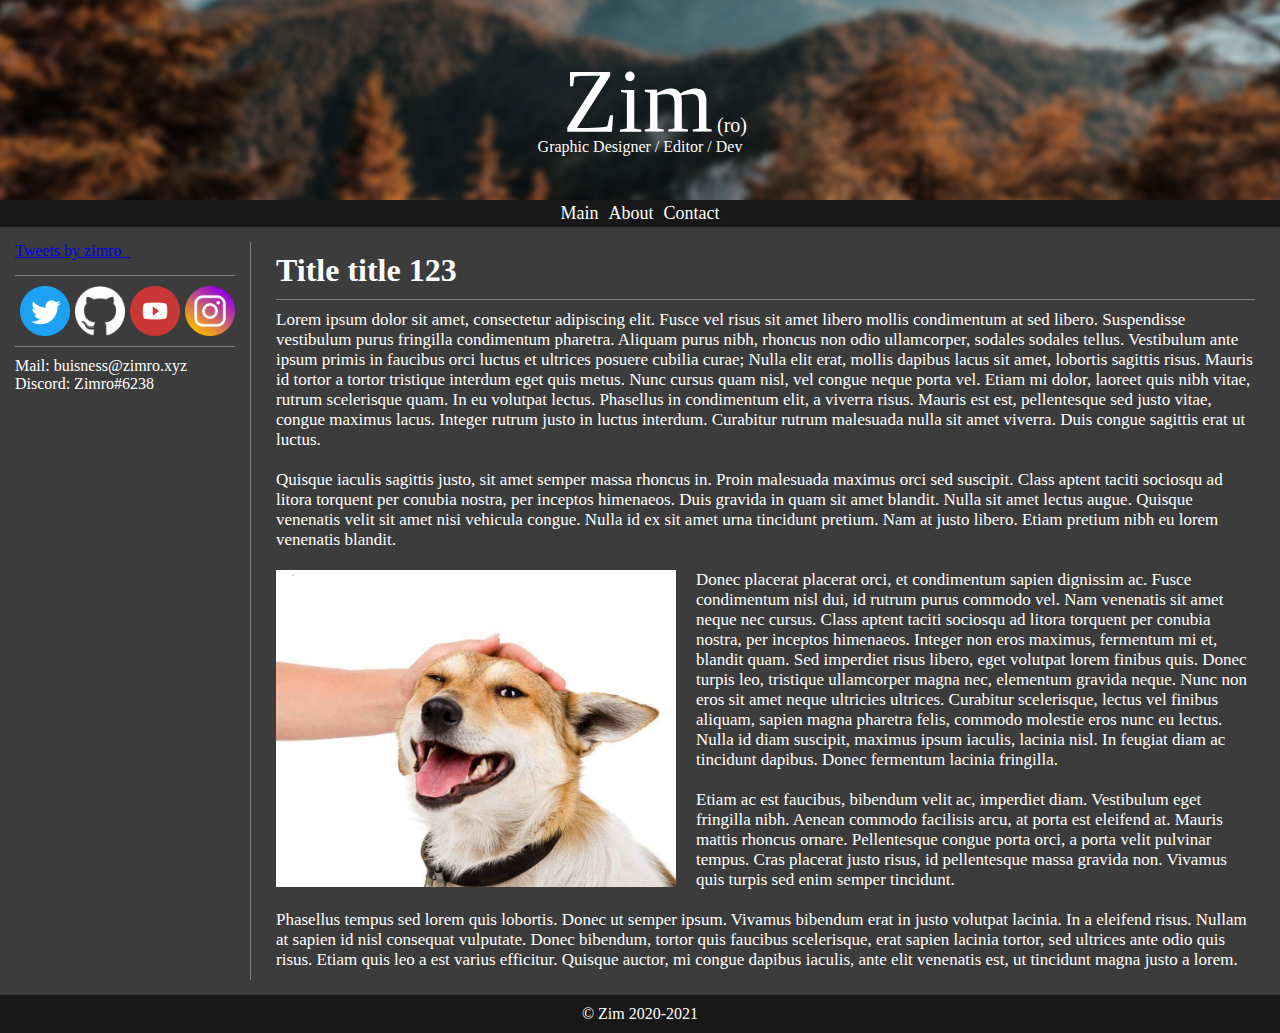
==== index.html @ e39f0b7a "Add files via upload" ====
<!doctype html>

<html lang="en">
    <head>
        <meta charset="utf-8">

        <title>Main Page</title>
        <meta name="description" content="TBD">
        <meta name="author" content="Zim">
        <meta name="viewport" content="width=device-width, initial-scale=1.0">

        <link rel="stylesheet" href="style.css">
    </head>

    <body>
        <div class="MainContainer">
            
            <header>
                <div class="HeaderContainer">
                    <div class="HeaderBg"></div>
                    <div class="HeaderText">
                        <p class="textzim">Zim</p>
                        <p class="textro">(ro)</p>
                    </div>
                    <div class="HeaderDescription">
                        <p>Graphic Designer / Editor / Dev</p>
                    </div>
                </div>
            </header>

            <div class="NavContainer">
                <nav>
                    <ul class="List">
                        <li>Main</li>
                        <li>About</li>
                        <li>Contact</li>
                    </ul>
                </nav>
            </div>


            <div class="SocialsContainer">
                <div class="Socials">
                    <a class="twitter-timeline" data-lang="en" data-width="300" data-height="500" data-theme="dark" href="https://twitter.com/zimro_?ref_src=twsrc%5Etfw">Tweets by zimro_</a> <script async src="https://platform.twitter.com/widgets.js" charset="utf-8"></script>
                    <div class="HorizontalSeparator"></div>
                    <div class="SocialLinks">
                        <div class="SocialIcons">
                            <a href="https://twitter.com/zimro_" target="blank"><img src="Twitter.png" alt="twitter"></a>
                            <a href="https://github.com/ziimro" target="blank"><img src="github.png" alt="github"></a>
                            <a href="https://www.youtube.com/channel/UCVRWwW4OH28PfHXmWRqLGTw" target="blank"><img src="youtube.png" alt="youtube"></a>
                            <a href="https://www.instagram.com/zimro_" target="blank"><img src="instagram.png" alt="instagram"></a>
                        </div>
                        <div class="HorizontalSeparator3"></div>
                        <a>Mail: buisness@zimro.xyz</a>
                        <a>Discord: Zimro#6238</a>
                    </div>
                </div>
                <div class="SocialsColumnSeparator"></div>

                <div class="ContentFiller">
                    <h1>Title title 123</h1>
                    <div class="HorizontalSeparator2"></div>

                    <p>
                        Lorem ipsum dolor sit amet, consectetur adipiscing elit. Fusce vel risus sit amet libero mollis condimentum at sed libero. Suspendisse vestibulum purus fringilla condimentum pharetra. Aliquam purus nibh, rhoncus non odio ullamcorper, sodales sodales tellus. Vestibulum ante ipsum primis in faucibus orci luctus et ultrices posuere cubilia curae; Nulla elit erat, mollis dapibus lacus sit amet, lobortis sagittis risus. Mauris id tortor a tortor tristique interdum eget quis metus. Nunc cursus quam nisl, vel congue neque porta vel. Etiam mi dolor, laoreet quis nibh vitae, rutrum scelerisque quam. In eu volutpat lectus. Phasellus in condimentum elit, a viverra risus. Mauris est est, pellentesque sed justo vitae, congue maximus lacus. Integer rutrum justo in luctus interdum. Curabitur rutrum malesuada nulla sit amet viverra. Duis congue sagittis erat ut luctus.
                        <br><br>
                        Quisque iaculis sagittis justo, sit amet semper massa rhoncus in. Proin malesuada maximus orci sed suscipit. Class aptent taciti sociosqu ad litora torquent per conubia nostra, per inceptos himenaeos. Duis gravida in quam sit amet blandit. Nulla sit amet lectus augue. Quisque venenatis velit sit amet nisi vehicula congue. Nulla id ex sit amet urna tincidunt pretium. Nam at justo libero. Etiam pretium nibh eu lorem venenatis blandit.
                        <br><br> <img class="dogpat" src="pat.jpg"> 
                        Donec placerat placerat orci, et condimentum sapien dignissim ac. Fusce condimentum nisl dui, id rutrum purus commodo vel. Nam venenatis sit amet neque nec cursus. Class aptent taciti sociosqu ad litora torquent per conubia nostra, per inceptos himenaeos. Integer non eros maximus, fermentum mi et, blandit quam. Sed imperdiet risus libero, eget volutpat lorem finibus quis. Donec turpis leo, tristique ullamcorper magna nec, elementum gravida neque. Nunc non eros sit amet neque ultricies ultrices. Curabitur scelerisque, lectus vel finibus aliquam, sapien magna pharetra felis, commodo molestie eros nunc eu lectus. Nulla id diam suscipit, maximus ipsum iaculis, lacinia nisl. In feugiat diam ac tincidunt dapibus. Donec fermentum lacinia fringilla.
                        <br><br>
                        Etiam ac est faucibus, bibendum velit ac, imperdiet diam. Vestibulum eget fringilla nibh. Aenean commodo facilisis arcu, at porta est eleifend at. Mauris mattis rhoncus ornare. Pellentesque congue porta orci, a porta velit pulvinar tempus. Cras placerat justo risus, id pellentesque massa gravida non. Vivamus quis turpis sed enim semper tincidunt.
                        <br><br>
                        Phasellus tempus sed lorem quis lobortis. Donec ut semper ipsum. Vivamus bibendum erat in justo volutpat lacinia. In a eleifend risus. Nullam at sapien id nisl consequat vulputate. Donec bibendum, tortor quis faucibus scelerisque, erat sapien lacinia tortor, sed ultrices ante odio quis risus. Etiam quis leo a est varius efficitur. Quisque auctor, mi congue dapibus iaculis, ante elit venenatis est, ut tincidunt magna justo a lorem. 
                    </p>
                </div>
            </div>

        </div>

        <footer>
            <div class="Footer">
                <p>&copy; Zim 2020-2021</p>
            </div>
        </footer>
    </body>
</html>
---- style.css ----
* {
    margin: 0;
}
body {
    background-color: rgb(60, 60, 60);
    display: flex;
    flex-direction: column;
    min-height: 100%;
}

body, html {
    height: 100%;
}

.MainContainer {
    flex: 1;
    flex-grow: 1;

    display: flex;
    flex-direction: column;
}

.HeaderContainer {
    height: 200px;
    position: relative;
    overflow: hidden;
}
.HeaderBg {
    background-image: url("mountains.jpg");
    background-position: center;
    background-size: 100%;
    z-index: -1;

    position: absolute;
    left: 0;
    top: 0;
    
    filter: blur(3px);
    /*no white edges on blur*/
    width: calc(100% + 16px);
    height: calc(100% + 16px);
    margin: -8px;
}
.HeaderText {
    text-align: center;
    padding-top: 50px;
    color: white;

    transition: 0.5s;
}
.HeaderText p {
    display: inline;
    margin: 0px;
}
.textzim {
    padding-left: 30px;
    font-size: 90px;
}
.textro {
    font-size: 20px;
}
.HeaderDescription {
    margin-top: -15px;
    padding-top: -50px;
    color: white;
    text-align: center;
    display: block;
}

.NavContainer {
    background-color: rgb(24, 24, 24);
    height: 27px;
}
.List {
    padding-top: 3px;
    display: flex;
    justify-content: center;
    color: white;
}
ul {
    padding-left: 0px;
    margin: 0px;
}
li {
    float: left;
    list-style: none;
    padding-left: 5px;
    padding-right: 5px;
    font-size: 18px;
    transition: 0.3s;
}
li:hover{
    background-color: rgb(100, 100, 100);
}

.ContentFiller {
    /*background-color: grey;*/
    width: 100%;
    height: calc(100% -15px);
    margin: 15px;
}
.ContentFiller h1{
    margin: 10px;
    color: white;
}
.ContentFiller p{
    font-size: 17px;
    margin: 10px;
    color: white;
}
.HorizontalSeparator2 {
    background-color: grey;
    height: 1px;
    margin: 10px;
}
.dogpat {
    width: 400px;
    margin-right: 20px;
    margin-bottom: 20px;
    float: left;
}

.SocialsContainer {
    display: flex;
    flex-direction: row;

    flex: 1;
    flex-grow: 1;
}
.Socials {
    margin: 15px;
}
.HorizontalSeparator {
    background-color: grey;
    height: 1px;
    margin-top: 15px;
}
.SocialsColumnSeparator {
    background-color: gray;
    width: 1px;
    margin-top: 15px;
    margin-bottom: 15px;

    flex-shrink: 0;
}
.SocialLinks {
    color: white;
    margin-top: 10px;
}
.SocialLinks a {
    display: block;
}
.SocialIcons {
    display: flex;
    justify-content: center;
    margin-bottom: 5px;
    height: 55px;
}
.SocialIcons img {
    width: 50px;
    height: 50px;
    padding-left: 5px;
    
    transition: 100ms;
}
.SocialIcons img:hover {
    transform: scale(1.07);
}
.HorizontalSeparator3 {
    background-color: grey;
    height: 1px;
    margin-bottom: 10px;
}

footer {
    background-color: rgb(24, 24, 24);
    width: 100%;
    text-align: center;
    padding-bottom: 10px;
    padding-top: 10px;

    flex: 0;
    flex-grow: 0;
}
footer p {
    color: white;
    margin: 0px;
}
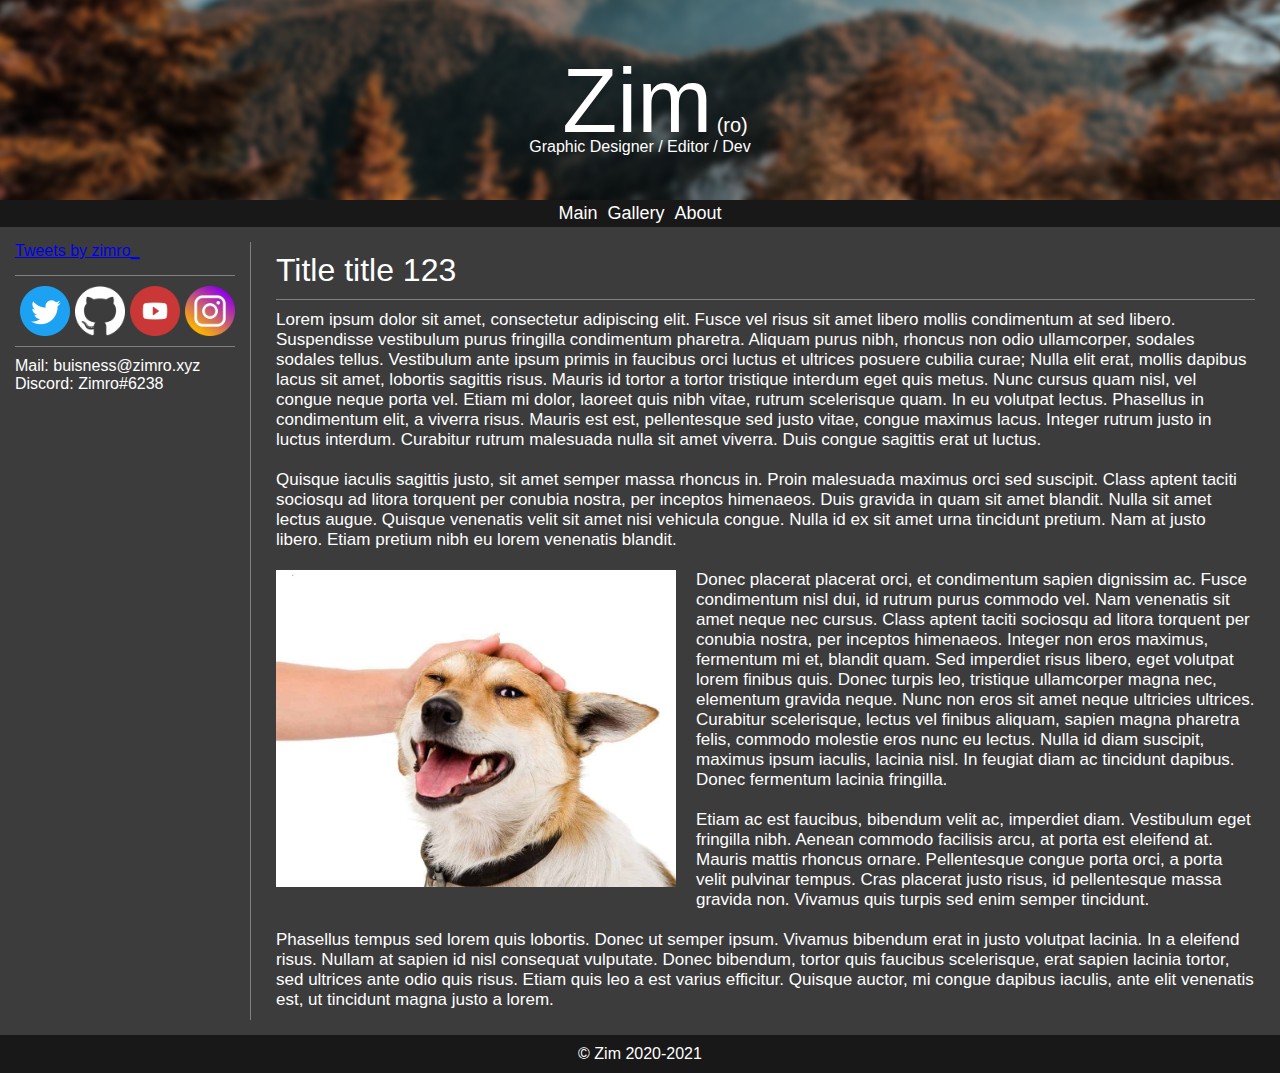
==== commit cd329351: "Add files via upload" ====
--- a/index.html
+++ b/index.html
@@ -10,6 +10,7 @@
         <meta name="viewport" content="width=device-width, initial-scale=1.0">
 
         <link rel="stylesheet" href="style.css">
+        <link rel="stylesheet" href="mainstyle.css">
     </head>
 
     <body>
@@ -29,13 +30,11 @@
             </header>
 
             <div class="NavContainer">
-                <nav>
-                    <ul class="List">
-                        <li>Main</li>
-                        <li>About</li>
-                        <li>Contact</li>
-                    </ul>
-                </nav>
+                <ul>
+                    <li><a href="index.html">Main</a></li>
+                    <li><a href="gallery.html">Gallery</a></li>
+                    <li><a href="about.html">About</a></li>
+                </ul>
             </div>
 
 
--- a/style.css
+++ b/style.css
@@ -1,5 +1,13 @@
+@font-face {
+    font-family: 'mainfont';
+    /* add more font types */
+    src: url('san_francisco\SF UI\SF-UI-Display\SF-UI-Display-Regular.otf') format('opentype');
+}
 * {
     margin: 0;
+    font-family: 'mainfont', Arial, sans-serif;
+    font-weight: normal;
+    font-style: normal;
 }
 body {
     background-color: rgb(60, 60, 60);
@@ -20,6 +28,7 @@
     flex-direction: column;
 }
 
+/* Header */
 .HeaderContainer {
     height: 200px;
     position: relative;
@@ -67,109 +76,35 @@
     display: block;
 }
 
+/* Navigation */
 .NavContainer {
     background-color: rgb(24, 24, 24);
     height: 27px;
 }
-.List {
-    padding-top: 3px;
+.NavContainer ul {
     display: flex;
     justify-content: center;
     color: white;
-}
-ul {
+
+    padding-top: 3px;
     padding-left: 0px;
     margin: 0px;
 }
-li {
+.NavContainer ul li {
     float: left;
     list-style: none;
     padding-left: 5px;
     padding-right: 5px;
     font-size: 18px;
     transition: 0.3s;
+    cursor: pointer;
 }
-li:hover{
-    background-color: rgb(100, 100, 100);
-}
-
-.ContentFiller {
-    /*background-color: grey;*/
-    width: 100%;
-    height: calc(100% -15px);
-    margin: 15px;
-}
-.ContentFiller h1{
-    margin: 10px;
+.NavContainer ul li a {
+    text-decoration: none;
     color: white;
 }
-.ContentFiller p{
-    font-size: 17px;
-    margin: 10px;
-    color: white;
-}
-.HorizontalSeparator2 {
-    background-color: grey;
-    height: 1px;
-    margin: 10px;
-}
-.dogpat {
-    width: 400px;
-    margin-right: 20px;
-    margin-bottom: 20px;
-    float: left;
-}
-
-.SocialsContainer {
-    display: flex;
-    flex-direction: row;
-
-    flex: 1;
-    flex-grow: 1;
-}
-.Socials {
-    margin: 15px;
-}
-.HorizontalSeparator {
-    background-color: grey;
-    height: 1px;
-    margin-top: 15px;
-}
-.SocialsColumnSeparator {
-    background-color: gray;
-    width: 1px;
-    margin-top: 15px;
-    margin-bottom: 15px;
-
-    flex-shrink: 0;
-}
-.SocialLinks {
-    color: white;
-    margin-top: 10px;
-}
-.SocialLinks a {
-    display: block;
-}
-.SocialIcons {
-    display: flex;
-    justify-content: center;
-    margin-bottom: 5px;
-    height: 55px;
-}
-.SocialIcons img {
-    width: 50px;
-    height: 50px;
-    padding-left: 5px;
-    
-    transition: 100ms;
-}
-.SocialIcons img:hover {
-    transform: scale(1.07);
-}
-.HorizontalSeparator3 {
-    background-color: grey;
-    height: 1px;
-    margin-bottom: 10px;
+.NavContainer ul li:hover{
+    background-color: rgb(100, 100, 100);
 }
 
 footer {
--- a/mainstyle.css
+++ b/mainstyle.css
@@ -0,0 +1,80 @@
+/* Text Section */
+.ContentFiller {
+    /*background-color: grey;*/
+    width: 100%;
+    height: calc(100% -15px);
+    margin: 15px;
+}
+.ContentFiller h1{
+    margin: 10px;
+    color: white;
+}
+.ContentFiller p{
+    font-size: 17px;
+    margin: 10px;
+    color: white;
+}
+.HorizontalSeparator2 {
+    background-color: grey;
+    height: 1px;
+    margin: 10px;
+}
+.dogpat {
+    width: 400px;
+    margin-right: 20px;
+    margin-bottom: 20px;
+    float: left;
+}
+
+/* Socials Sidebar */
+.SocialsContainer {
+    display: flex;
+    flex-direction: row;
+
+    flex: 1;
+    flex-grow: 1;
+}
+.Socials {
+    margin: 15px;
+}
+.HorizontalSeparator {
+    background-color: grey;
+    height: 1px;
+    margin-top: 15px;
+}
+.SocialsColumnSeparator {
+    background-color: gray;
+    width: 1px;
+    margin-top: 15px;
+    margin-bottom: 15px;
+
+    flex-shrink: 0;
+}
+.SocialLinks {
+    color: white;
+    margin-top: 10px;
+}
+.SocialLinks a {
+    display: block;
+}
+.SocialIcons {
+    display: flex;
+    justify-content: center;
+    margin-bottom: 5px;
+    height: 55px;
+}
+.SocialIcons img {
+    width: 50px;
+    height: 50px;
+    padding-left: 5px;
+    
+    transition: 100ms;
+}
+.SocialIcons img:hover {
+    transform: scale(1.07);
+}
+.HorizontalSeparator3 {
+    background-color: grey;
+    height: 1px;
+    margin-bottom: 10px;
+}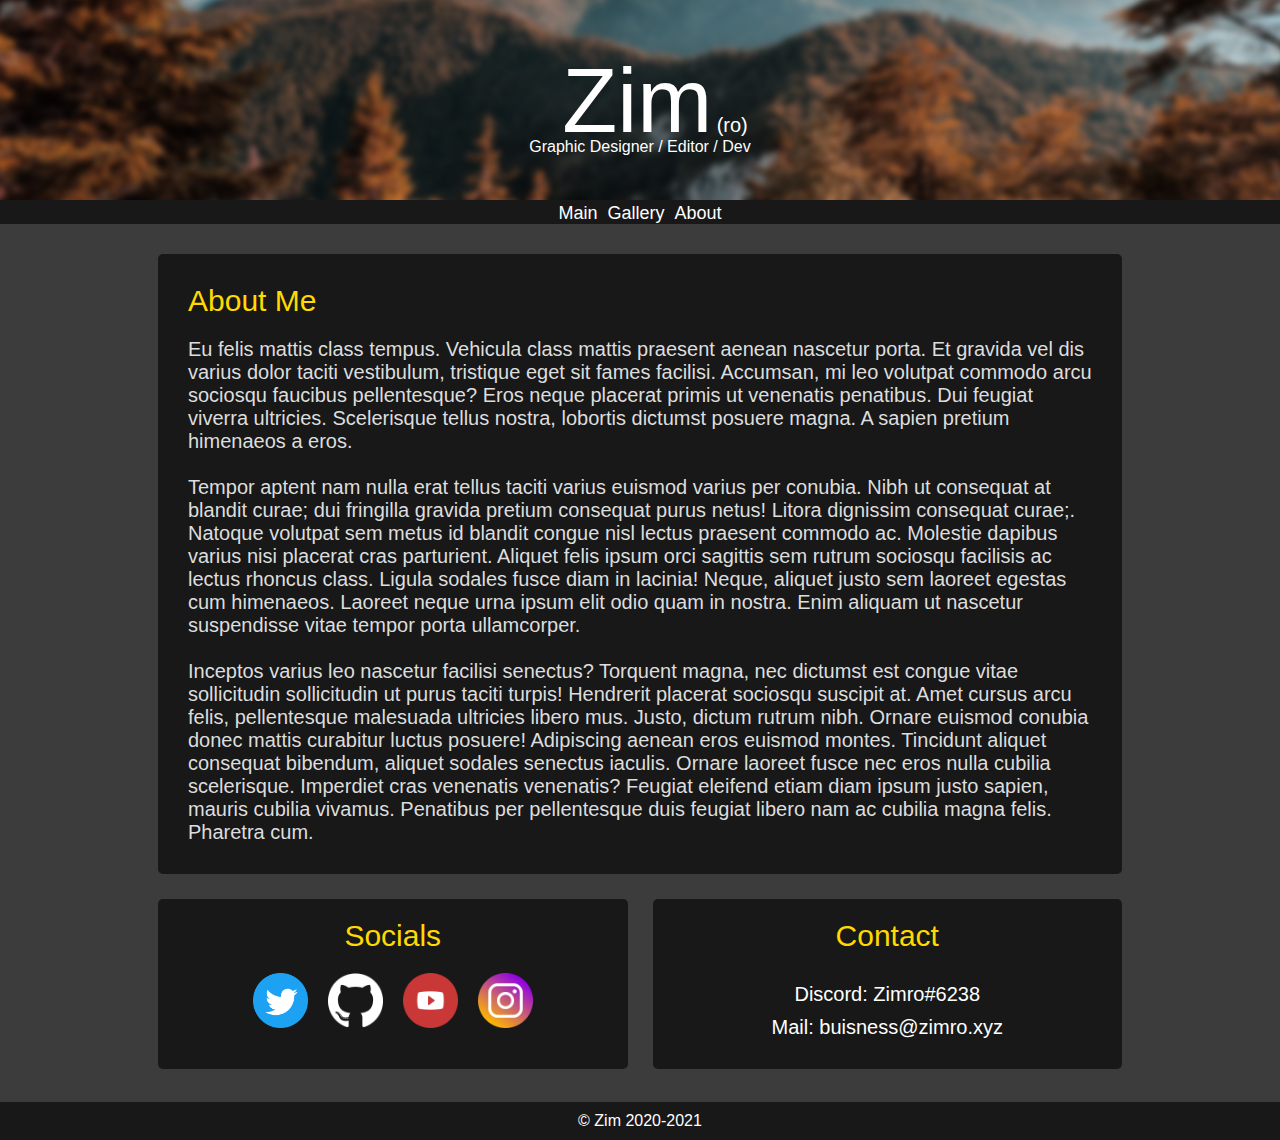
==== commit 9fc69d7e: "Add files via upload" ====
--- a/index.html
+++ b/index.html
@@ -37,40 +37,34 @@
                 </ul>
             </div>
 
+            <div class="ContentContainer">
+                <div class="AboutMeContainer">
+                    <p class="AboutMe">About Me</p>
 
-            <div class="SocialsContainer">
-                <div class="Socials">
-                    <a class="twitter-timeline" data-lang="en" data-width="300" data-height="500" data-theme="dark" href="https://twitter.com/zimro_?ref_src=twsrc%5Etfw">Tweets by zimro_</a> <script async src="https://platform.twitter.com/widgets.js" charset="utf-8"></script>
-                    <div class="HorizontalSeparator"></div>
-                    <div class="SocialLinks">
+                    <p class="AboutText">
+                    Eu felis mattis class tempus. Vehicula class mattis praesent aenean nascetur porta. Et gravida vel dis varius dolor taciti vestibulum, tristique eget sit fames facilisi. Accumsan, mi leo volutpat commodo arcu sociosqu faucibus pellentesque? Eros neque placerat primis ut venenatis penatibus. Dui feugiat viverra ultricies. Scelerisque tellus nostra, lobortis dictumst posuere magna. A sapien pretium himenaeos a eros.
+                    <br><br>
+                    Tempor aptent nam nulla erat tellus taciti varius euismod varius per conubia. Nibh ut consequat at blandit curae; dui fringilla gravida pretium consequat purus netus! Litora dignissim consequat curae;. Natoque volutpat sem metus id blandit congue nisl lectus praesent commodo ac. Molestie dapibus varius nisi placerat cras parturient. Aliquet felis ipsum orci sagittis sem rutrum sociosqu facilisis ac lectus rhoncus class. Ligula sodales fusce diam in lacinia! Neque, aliquet justo sem laoreet egestas cum himenaeos. Laoreet neque urna ipsum elit odio quam in nostra. Enim aliquam ut nascetur suspendisse vitae tempor porta ullamcorper.
+                    <br><br>
+                    Inceptos varius leo nascetur facilisi senectus? Torquent magna, nec dictumst est congue vitae sollicitudin sollicitudin ut purus taciti turpis! Hendrerit placerat sociosqu suscipit at. Amet cursus arcu felis, pellentesque malesuada ultricies libero mus. Justo, dictum rutrum nibh. Ornare euismod conubia donec mattis curabitur luctus posuere! Adipiscing aenean eros euismod montes. Tincidunt aliquet consequat bibendum, aliquet sodales senectus iaculis. Ornare laoreet fusce nec eros nulla cubilia scelerisque. Imperdiet cras venenatis venenatis? Feugiat eleifend etiam diam ipsum justo sapien, mauris cubilia vivamus. Penatibus per pellentesque duis feugiat libero nam ac cubilia magna felis. Pharetra cum.
+                    </p>
+                </div>
+
+                <div class="FlexContainer">
+                    <div class="Socials">
+                        <p>Socials</p>
                         <div class="SocialIcons">
-                            <a href="https://twitter.com/zimro_" target="blank"><img src="Twitter.png" alt="twitter"></a>
-                            <a href="https://github.com/ziimro" target="blank"><img src="github.png" alt="github"></a>
-                            <a href="https://www.youtube.com/channel/UCVRWwW4OH28PfHXmWRqLGTw" target="blank"><img src="youtube.png" alt="youtube"></a>
-                            <a href="https://www.instagram.com/zimro_" target="blank"><img src="instagram.png" alt="instagram"></a>
+                            <a href="https://twitter.com/zimro_" target="blank"><img src="Twitter.png"></a>
+                            <a href="https://github.com/ziimro" target="blank"><img src="github.png"></a>
+                            <a href="https://www.youtube.com/channel/UCVRWwW4OH28PfHXmWRqLGTw"  target="blank"><img src="youtube.png"></a>
+                            <a href="https://www.instagram.com/zimro_"  target="blank"><img src="instagram.png"></a>
                         </div>
-                        <div class="HorizontalSeparator3"></div>
-                        <a>Mail: buisness@zimro.xyz</a>
-                        <a>Discord: Zimro#6238</a>
                     </div>
-                </div>
-                <div class="SocialsColumnSeparator"></div>
-
-                <div class="ContentFiller">
-                    <h1>Title title 123</h1>
-                    <div class="HorizontalSeparator2"></div>
-
-                    <p>
-                        Lorem ipsum dolor sit amet, consectetur adipiscing elit. Fusce vel risus sit amet libero mollis condimentum at sed libero. Suspendisse vestibulum purus fringilla condimentum pharetra. Aliquam purus nibh, rhoncus non odio ullamcorper, sodales sodales tellus. Vestibulum ante ipsum primis in faucibus orci luctus et ultrices posuere cubilia curae; Nulla elit erat, mollis dapibus lacus sit amet, lobortis sagittis risus. Mauris id tortor a tortor tristique interdum eget quis metus. Nunc cursus quam nisl, vel congue neque porta vel. Etiam mi dolor, laoreet quis nibh vitae, rutrum scelerisque quam. In eu volutpat lectus. Phasellus in condimentum elit, a viverra risus. Mauris est est, pellentesque sed justo vitae, congue maximus lacus. Integer rutrum justo in luctus interdum. Curabitur rutrum malesuada nulla sit amet viverra. Duis congue sagittis erat ut luctus.
-                        <br><br>
-                        Quisque iaculis sagittis justo, sit amet semper massa rhoncus in. Proin malesuada maximus orci sed suscipit. Class aptent taciti sociosqu ad litora torquent per conubia nostra, per inceptos himenaeos. Duis gravida in quam sit amet blandit. Nulla sit amet lectus augue. Quisque venenatis velit sit amet nisi vehicula congue. Nulla id ex sit amet urna tincidunt pretium. Nam at justo libero. Etiam pretium nibh eu lorem venenatis blandit.
-                        <br><br> <img class="dogpat" src="pat.jpg"> 
-                        Donec placerat placerat orci, et condimentum sapien dignissim ac. Fusce condimentum nisl dui, id rutrum purus commodo vel. Nam venenatis sit amet neque nec cursus. Class aptent taciti sociosqu ad litora torquent per conubia nostra, per inceptos himenaeos. Integer non eros maximus, fermentum mi et, blandit quam. Sed imperdiet risus libero, eget volutpat lorem finibus quis. Donec turpis leo, tristique ullamcorper magna nec, elementum gravida neque. Nunc non eros sit amet neque ultricies ultrices. Curabitur scelerisque, lectus vel finibus aliquam, sapien magna pharetra felis, commodo molestie eros nunc eu lectus. Nulla id diam suscipit, maximus ipsum iaculis, lacinia nisl. In feugiat diam ac tincidunt dapibus. Donec fermentum lacinia fringilla.
-                        <br><br>
-                        Etiam ac est faucibus, bibendum velit ac, imperdiet diam. Vestibulum eget fringilla nibh. Aenean commodo facilisis arcu, at porta est eleifend at. Mauris mattis rhoncus ornare. Pellentesque congue porta orci, a porta velit pulvinar tempus. Cras placerat justo risus, id pellentesque massa gravida non. Vivamus quis turpis sed enim semper tincidunt.
-                        <br><br>
-                        Phasellus tempus sed lorem quis lobortis. Donec ut semper ipsum. Vivamus bibendum erat in justo volutpat lacinia. In a eleifend risus. Nullam at sapien id nisl consequat vulputate. Donec bibendum, tortor quis faucibus scelerisque, erat sapien lacinia tortor, sed ultrices ante odio quis risus. Etiam quis leo a est varius efficitur. Quisque auctor, mi congue dapibus iaculis, ante elit venenatis est, ut tincidunt magna justo a lorem. 
-                    </p>
+                    <div class="Contact">
+                        <p>Contact</p>
+                        <p>Discord: Zimro#6238</p>
+                        <p>Mail: buisness@zimro.xyz</p>
+                    </div>
                 </div>
             </div>
 
--- a/mainstyle.css
+++ b/mainstyle.css
@@ -1,80 +1,108 @@
-/* Text Section */
-.ContentFiller {
-    /*background-color: grey;*/
-    width: 100%;
-    height: calc(100% -15px);
-    margin: 15px;
+.ContentContainer {
+    align-self: center;
+
+    margin: 30px;
+    width: 80%;
+    height: 100%;
 }
-.ContentFiller h1{
-    margin: 10px;
-    color: white;
+.ContentContainer .AboutMe {
+    font-size: 30px;
+    margin: 30px;
+    margin-top: 0px;
+    margin-bottom: 20px;
+    color: rgb(255, 217, 0);
 }
-.ContentFiller p{
-    font-size: 17px;
-    margin: 10px;
-    color: white;
-}
-.HorizontalSeparator2 {
-    background-color: grey;
-    height: 1px;
-    margin: 10px;
-}
-.dogpat {
-    width: 400px;
-    margin-right: 20px;
-    margin-bottom: 20px;
-    float: left;
+.ContentContainer .AboutText {
+    color: rgb(221, 221, 221);
+    margin-left: 30px;
+    margin-right: 30px;
+    font-size: 20px;
 }
 
-/* Socials Sidebar */
-.SocialsContainer {
-    display: flex;
-    flex-direction: row;
+.AboutMeContainer {
+    margin: 0 30px 0;
+    padding: 30px 0 30px;
 
+    background-color: rgb(24, 24, 24);
+    border-radius: 5px;
+}
+
+.Socials {
+    align-self: center;
     flex: 1;
-    flex-grow: 1;
+
+    background-color: rgb(24, 24, 24);
+    border-radius: 5px;
+
+    margin: 0 30px 0;
+    margin-right: 0;
+    height: 170px;
 }
-.Socials {
-    margin: 15px;
+.Socials p {
+    text-align: center;
+    font-size: 30px;
+    padding: 20px;
+    color: rgb(255, 217, 0);
 }
-.HorizontalSeparator {
-    background-color: grey;
-    height: 1px;
-    margin-top: 15px;
-}
-.SocialsColumnSeparator {
-    background-color: gray;
-    width: 1px;
-    margin-top: 15px;
-    margin-bottom: 15px;
 
-    flex-shrink: 0;
-}
-.SocialLinks {
-    color: white;
-    margin-top: 10px;
-}
-.SocialLinks a {
-    display: block;
-}
 .SocialIcons {
     display: flex;
     justify-content: center;
-    margin-bottom: 5px;
-    height: 55px;
 }
 .SocialIcons img {
-    width: 50px;
-    height: 50px;
-    padding-left: 5px;
-    
-    transition: 100ms;
+    width: 55px;
+    height: 55px;
+    padding-left: 10px;
+    padding-right: 10px;
+
+    transition: 0.1s;
 }
 .SocialIcons img:hover {
     transform: scale(1.07);
 }
-.HorizontalSeparator3 {
-    background-color: grey;
-    height: 1px;
-    margin-bottom: 10px;
+
+.Contact {
+    align-self: center;
+    flex: 1;
+
+    background-color: rgb(24, 24, 24);
+    border-radius: 5px;
+
+    margin-left: 25px;
+    margin-right: 30px;
+    height: 170px;
+}
+.Contact p:first-child {
+    text-align: center;
+    font-size: 30px;
+    padding: 20px;
+    color: rgb(255, 217, 0);
+}
+.Contact p {
+    text-align: center;
+    color: white;
+    font-size: 20px;
+    
+    padding-top: 10px;
+}
+
+.FlexContainer {
+    display: flex;
+    margin-top: 25px;
+}
+@media screen and (max-width:900px) {
+    .FlexContainer {
+        display: block;
+        column-count: 1;
+    }
+    .Socials {
+        margin-right: 30px;
+    }
+    .Contact {
+        margin-left: 30px;
+        margin-top: 30px;
+    }
+    .ContentContainer {
+        width: 100%;
+    }
 }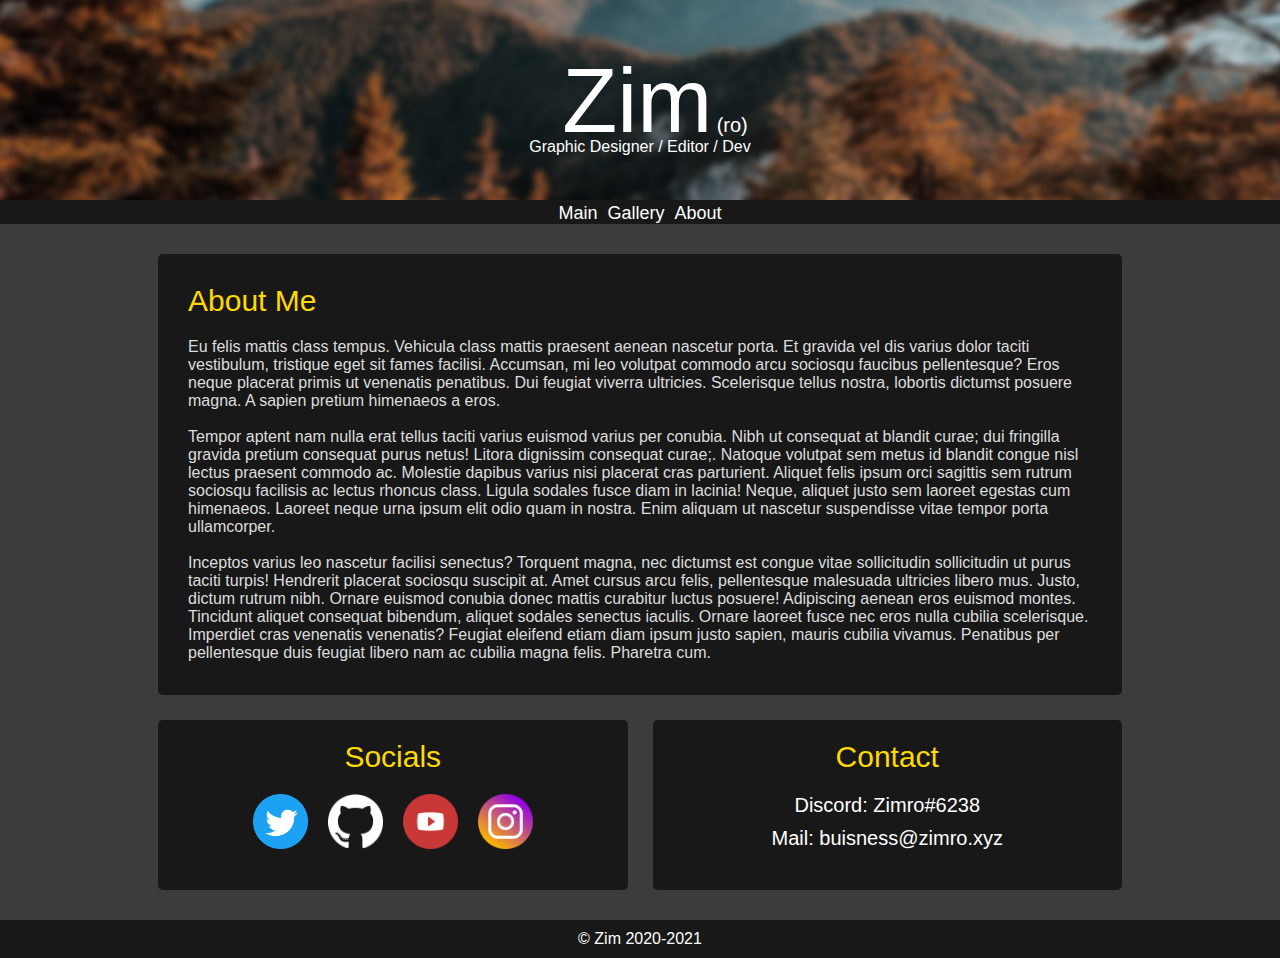
==== commit 7798e5f0: "Git sync" ====
--- a/index.html
+++ b/index.html
@@ -38,32 +38,34 @@
             </div>
 
             <div class="ContentContainer">
-                <div class="AboutMeContainer">
-                    <p class="AboutMe">About Me</p>
+                <div class="FCC">
+                    <div class="AboutMeContainer">
+                        <p class="AboutMe">About Me</p>
 
-                    <p class="AboutText">
-                    Eu felis mattis class tempus. Vehicula class mattis praesent aenean nascetur porta. Et gravida vel dis varius dolor taciti vestibulum, tristique eget sit fames facilisi. Accumsan, mi leo volutpat commodo arcu sociosqu faucibus pellentesque? Eros neque placerat primis ut venenatis penatibus. Dui feugiat viverra ultricies. Scelerisque tellus nostra, lobortis dictumst posuere magna. A sapien pretium himenaeos a eros.
-                    <br><br>
-                    Tempor aptent nam nulla erat tellus taciti varius euismod varius per conubia. Nibh ut consequat at blandit curae; dui fringilla gravida pretium consequat purus netus! Litora dignissim consequat curae;. Natoque volutpat sem metus id blandit congue nisl lectus praesent commodo ac. Molestie dapibus varius nisi placerat cras parturient. Aliquet felis ipsum orci sagittis sem rutrum sociosqu facilisis ac lectus rhoncus class. Ligula sodales fusce diam in lacinia! Neque, aliquet justo sem laoreet egestas cum himenaeos. Laoreet neque urna ipsum elit odio quam in nostra. Enim aliquam ut nascetur suspendisse vitae tempor porta ullamcorper.
-                    <br><br>
-                    Inceptos varius leo nascetur facilisi senectus? Torquent magna, nec dictumst est congue vitae sollicitudin sollicitudin ut purus taciti turpis! Hendrerit placerat sociosqu suscipit at. Amet cursus arcu felis, pellentesque malesuada ultricies libero mus. Justo, dictum rutrum nibh. Ornare euismod conubia donec mattis curabitur luctus posuere! Adipiscing aenean eros euismod montes. Tincidunt aliquet consequat bibendum, aliquet sodales senectus iaculis. Ornare laoreet fusce nec eros nulla cubilia scelerisque. Imperdiet cras venenatis venenatis? Feugiat eleifend etiam diam ipsum justo sapien, mauris cubilia vivamus. Penatibus per pellentesque duis feugiat libero nam ac cubilia magna felis. Pharetra cum.
-                    </p>
-                </div>
+                        <p class="AboutText">
+                        Eu felis mattis class tempus. Vehicula class mattis praesent aenean nascetur porta. Et gravida vel dis varius dolor taciti vestibulum, tristique eget sit fames facilisi. Accumsan, mi leo volutpat commodo arcu sociosqu faucibus pellentesque? Eros neque placerat primis ut venenatis penatibus. Dui feugiat viverra ultricies. Scelerisque tellus nostra, lobortis dictumst posuere magna. A sapien pretium himenaeos a eros.
+                        <br><br>
+                        Tempor aptent nam nulla erat tellus taciti varius euismod varius per conubia. Nibh ut consequat at blandit curae; dui fringilla gravida pretium consequat purus netus! Litora dignissim consequat curae;. Natoque volutpat sem metus id blandit congue nisl lectus praesent commodo ac. Molestie dapibus varius nisi placerat cras parturient. Aliquet felis ipsum orci sagittis sem rutrum sociosqu facilisis ac lectus rhoncus class. Ligula sodales fusce diam in lacinia! Neque, aliquet justo sem laoreet egestas cum himenaeos. Laoreet neque urna ipsum elit odio quam in nostra. Enim aliquam ut nascetur suspendisse vitae tempor porta ullamcorper.
+                        <br><br>
+                        Inceptos varius leo nascetur facilisi senectus? Torquent magna, nec dictumst est congue vitae sollicitudin sollicitudin ut purus taciti turpis! Hendrerit placerat sociosqu suscipit at. Amet cursus arcu felis, pellentesque malesuada ultricies libero mus. Justo, dictum rutrum nibh. Ornare euismod conubia donec mattis curabitur luctus posuere! Adipiscing aenean eros euismod montes. Tincidunt aliquet consequat bibendum, aliquet sodales senectus iaculis. Ornare laoreet fusce nec eros nulla cubilia scelerisque. Imperdiet cras venenatis venenatis? Feugiat eleifend etiam diam ipsum justo sapien, mauris cubilia vivamus. Penatibus per pellentesque duis feugiat libero nam ac cubilia magna felis. Pharetra cum.
+                        </p>
+                    </div>
 
-                <div class="FlexContainer">
-                    <div class="Socials">
-                        <p>Socials</p>
-                        <div class="SocialIcons">
-                            <a href="https://twitter.com/zimro_" target="blank"><img src="Twitter.png"></a>
-                            <a href="https://github.com/ziimro" target="blank"><img src="github.png"></a>
-                            <a href="https://www.youtube.com/channel/UCVRWwW4OH28PfHXmWRqLGTw"  target="blank"><img src="youtube.png"></a>
-                            <a href="https://www.instagram.com/zimro_"  target="blank"><img src="instagram.png"></a>
+                    <div class="FlexContainer">
+                        <div class="Socials">
+                            <p>Socials</p>
+                            <div class="SocialIcons">
+                                <a href="https://twitter.com/zimro_" target="blank"><img src="Twitter.png"></a>
+                                <a href="https://github.com/ziimro" target="blank"><img src="github.png"></a>
+                                <a href="https://www.youtube.com/channel/UCVRWwW4OH28PfHXmWRqLGTw"  target="blank"><img src="youtube.png"></a>
+                                <a href="https://www.instagram.com/zimro_"  target="blank"><img src="instagram.png"></a>
+                            </div>
                         </div>
-                    </div>
-                    <div class="Contact">
-                        <p>Contact</p>
-                        <p>Discord: Zimro#6238</p>
-                        <p>Mail: buisness@zimro.xyz</p>
+                        <div class="Contact">
+                            <p>Contact</p>
+                            <p>Discord: Zimro#6238</p>
+                            <p>Mail: buisness@zimro.xyz</p>
+                        </div>
                     </div>
                 </div>
             </div>
--- a/mainstyle.css
+++ b/mainstyle.css
@@ -1,6 +1,6 @@
+/* Main Section */
 .ContentContainer {
     align-self: center;
-
     margin: 30px;
     width: 80%;
     height: 100%;
@@ -16,10 +16,13 @@
     color: rgb(221, 221, 221);
     margin-left: 30px;
     margin-right: 30px;
-    font-size: 20px;
 }
 
+/* About Container */
 .AboutMeContainer {
+    flex: 1;
+    flex-grow: 1;
+
     margin: 0 30px 0;
     padding: 30px 0 30px;
 
@@ -27,16 +30,22 @@
     border-radius: 5px;
 }
 
+.FCC {
+    display: flex;
+    flex-direction: column;
+    min-height: 100%;
+}
+
+/* Socials Section */
 .Socials {
-    align-self: center;
     flex: 1;
-
-    background-color: rgb(24, 24, 24);
-    border-radius: 5px;
 
     margin: 0 30px 0;
     margin-right: 0;
     height: 170px;
+    
+    background-color: rgb(24, 24, 24);
+    border-radius: 5px;
 }
 .Socials p {
     text-align: center;
@@ -61,16 +70,16 @@
     transform: scale(1.07);
 }
 
+/* Contact Section */
 .Contact {
-    align-self: center;
     flex: 1;
-
-    background-color: rgb(24, 24, 24);
-    border-radius: 5px;
 
     margin-left: 25px;
     margin-right: 30px;
     height: 170px;
+    
+    background-color: rgb(24, 24, 24);
+    border-radius: 5px;
 }
 .Contact p:first-child {
     text-align: center;
@@ -83,11 +92,13 @@
     color: white;
     font-size: 20px;
     
-    padding-top: 10px;
+    padding-bottom: 10px;
 }
 
 .FlexContainer {
     display: flex;
+    flex: 0;
+    flex-grow: 0;
     margin-top: 25px;
 }
 @media screen and (max-width:900px) {
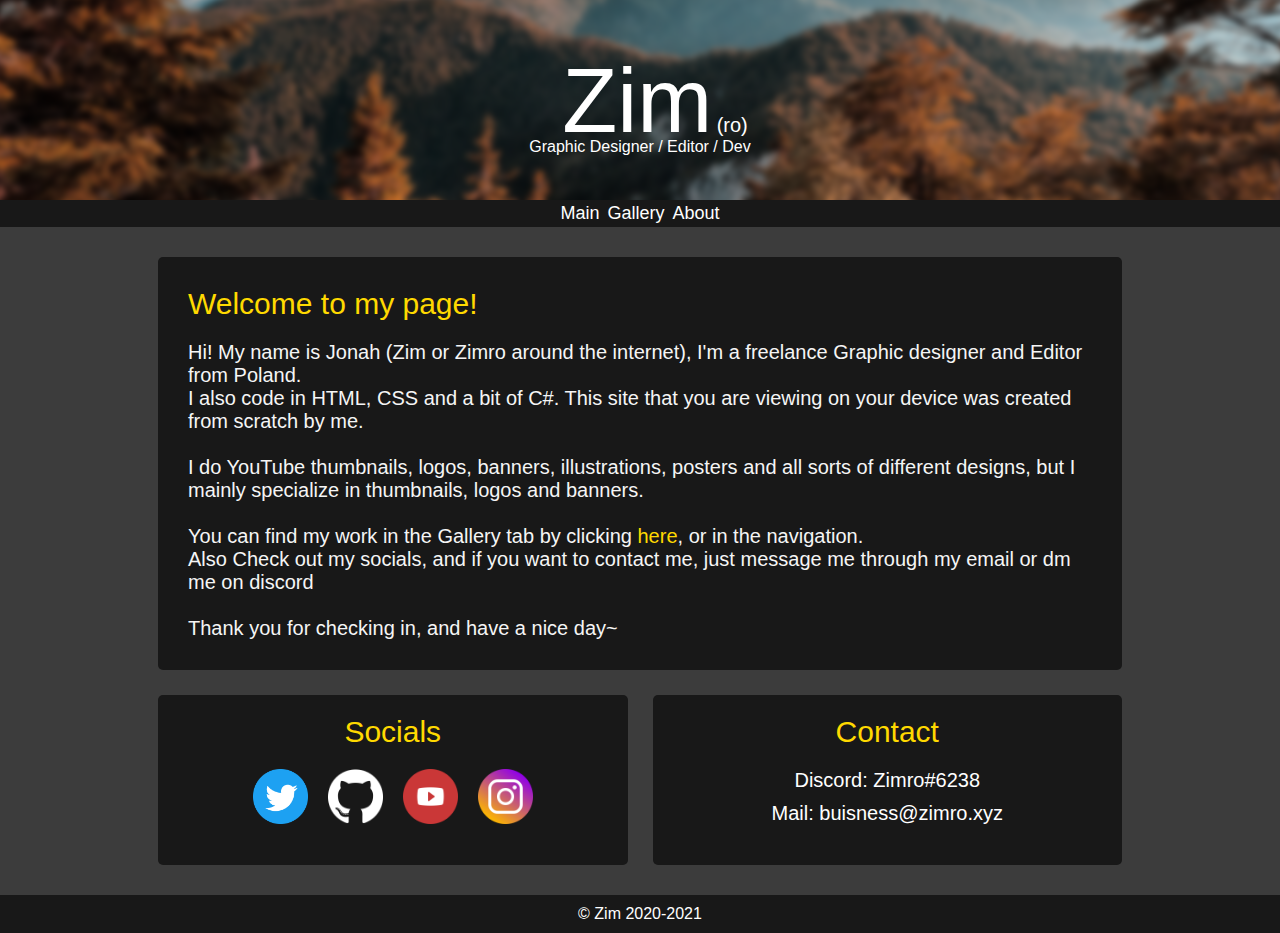
==== commit a8d29a4b: "0" ====
--- a/index.html
+++ b/index.html
@@ -40,14 +40,18 @@
             <div class="ContentContainer">
                 <div class="FCC">
                     <div class="AboutMeContainer">
-                        <p class="AboutMe">About Me</p>
+                        <p class="AboutMe">Welcome to my page!</p>
 
                         <p class="AboutText">
-                        Eu felis mattis class tempus. Vehicula class mattis praesent aenean nascetur porta. Et gravida vel dis varius dolor taciti vestibulum, tristique eget sit fames facilisi. Accumsan, mi leo volutpat commodo arcu sociosqu faucibus pellentesque? Eros neque placerat primis ut venenatis penatibus. Dui feugiat viverra ultricies. Scelerisque tellus nostra, lobortis dictumst posuere magna. A sapien pretium himenaeos a eros.
-                        <br><br>
-                        Tempor aptent nam nulla erat tellus taciti varius euismod varius per conubia. Nibh ut consequat at blandit curae; dui fringilla gravida pretium consequat purus netus! Litora dignissim consequat curae;. Natoque volutpat sem metus id blandit congue nisl lectus praesent commodo ac. Molestie dapibus varius nisi placerat cras parturient. Aliquet felis ipsum orci sagittis sem rutrum sociosqu facilisis ac lectus rhoncus class. Ligula sodales fusce diam in lacinia! Neque, aliquet justo sem laoreet egestas cum himenaeos. Laoreet neque urna ipsum elit odio quam in nostra. Enim aliquam ut nascetur suspendisse vitae tempor porta ullamcorper.
-                        <br><br>
-                        Inceptos varius leo nascetur facilisi senectus? Torquent magna, nec dictumst est congue vitae sollicitudin sollicitudin ut purus taciti turpis! Hendrerit placerat sociosqu suscipit at. Amet cursus arcu felis, pellentesque malesuada ultricies libero mus. Justo, dictum rutrum nibh. Ornare euismod conubia donec mattis curabitur luctus posuere! Adipiscing aenean eros euismod montes. Tincidunt aliquet consequat bibendum, aliquet sodales senectus iaculis. Ornare laoreet fusce nec eros nulla cubilia scelerisque. Imperdiet cras venenatis venenatis? Feugiat eleifend etiam diam ipsum justo sapien, mauris cubilia vivamus. Penatibus per pellentesque duis feugiat libero nam ac cubilia magna felis. Pharetra cum.
+                        Hi! My name is Jonah (Zim or Zimro around the internet), I'm a freelance Graphic designer and Editor from Poland. <br>
+                        I also code in HTML, CSS and a bit of C#. This site that you are viewing on your device was created from scratch by me. <br><br>
+                        I do YouTube thumbnails, logos, banners, illustrations, posters and all sorts of different designs, but I mainly specialize in thumbnails, 
+                        logos and banners. <br><br>
+
+                        You can find my work in the Gallery tab by clicking <a class="gallerytextbutton" href="gallery.html">here</a>, or in the navigation. <br>
+                        Also Check out my socials, and if you want to contact me, just message me through my email or dm me on discord <br><br>
+
+                        Thank you for checking in, and have a nice day~
                         </p>
                     </div>
 
@@ -55,10 +59,10 @@
                         <div class="Socials">
                             <p>Socials</p>
                             <div class="SocialIcons">
-                                <a href="https://twitter.com/zimro_" target="blank"><img src="Twitter.png"></a>
-                                <a href="https://github.com/ziimro" target="blank"><img src="github.png"></a>
-                                <a href="https://www.youtube.com/channel/UCVRWwW4OH28PfHXmWRqLGTw"  target="blank"><img src="youtube.png"></a>
-                                <a href="https://www.instagram.com/zimro_"  target="blank"><img src="instagram.png"></a>
+                                <a href="https://twitter.com/zimro_" target="blank"><img src="images/Twitter.png"></a>
+                                <a href="https://github.com/ziimro" target="blank"><img src="images/github.png"></a>
+                                <a href="https://www.youtube.com/channel/UCVRWwW4OH28PfHXmWRqLGTw"  target="blank"><img src="images/youtube.png"></a>
+                                <a href="https://www.instagram.com/zimro_"  target="blank"><img src="images/instagram.png"></a>
                             </div>
                         </div>
                         <div class="Contact">
--- a/style.css
+++ b/style.css
@@ -15,17 +15,15 @@
     flex-direction: column;
     min-height: 100%;
 }
-
 body, html {
     height: 100%;
 }
 
 .MainContainer {
+    display: flex;
+    flex-direction: column;
     flex: 1;
     flex-grow: 1;
-
-    display: flex;
-    flex-direction: column;
 }
 
 /* Header */
@@ -33,9 +31,10 @@
     height: 200px;
     position: relative;
     overflow: hidden;
+    cursor: default;
 }
 .HeaderBg {
-    background-image: url("mountains.jpg");
+    background-image: url("images/mountains.jpg");
     background-position: center;
     background-size: 100%;
     z-index: -1;
@@ -54,8 +53,6 @@
     text-align: center;
     padding-top: 50px;
     color: white;
-
-    transition: 0.5s;
 }
 .HeaderText p {
     display: inline;
@@ -70,7 +67,6 @@
 }
 .HeaderDescription {
     margin-top: -15px;
-    padding-top: -50px;
     color: white;
     text-align: center;
     display: block;
@@ -79,22 +75,26 @@
 /* Navigation */
 .NavContainer {
     background-color: rgb(24, 24, 24);
-    height: 27px;
+    height: auto;
 }
 .NavContainer ul {
     display: flex;
     justify-content: center;
     color: white;
 
-    padding-top: 3px;
+    margin-top: 3px;
+    margin-bottom: 3px;
     padding-left: 0px;
-    margin: 0px;
 }
 .NavContainer ul li {
     float: left;
     list-style: none;
-    padding-left: 5px;
-    padding-right: 5px;
+
+    padding-left: 2px;
+    padding-right: 2px;
+    margin-left: 2px;
+    margin-right: 2px;
+
     font-size: 18px;
     transition: 0.3s;
     cursor: pointer;
@@ -105,6 +105,7 @@
 }
 .NavContainer ul li:hover{
     background-color: rgb(100, 100, 100);
+    border-radius: 2px;
 }
 
 footer {
--- a/mainstyle.css
+++ b/mainstyle.css
@@ -13,9 +13,10 @@
     color: rgb(255, 217, 0);
 }
 .ContentContainer .AboutText {
-    color: rgb(221, 221, 221);
+    color: whitesmoke;
     margin-left: 30px;
     margin-right: 30px;
+    font-size: 20px;
 }
 
 /* About Container */
@@ -28,6 +29,11 @@
 
     background-color: rgb(24, 24, 24);
     border-radius: 5px;
+}
+.gallerytextbutton {
+    text-decoration: none;
+    color: rgb(255, 217, 0);
+    cursor: pointer;
 }
 
 .FCC {
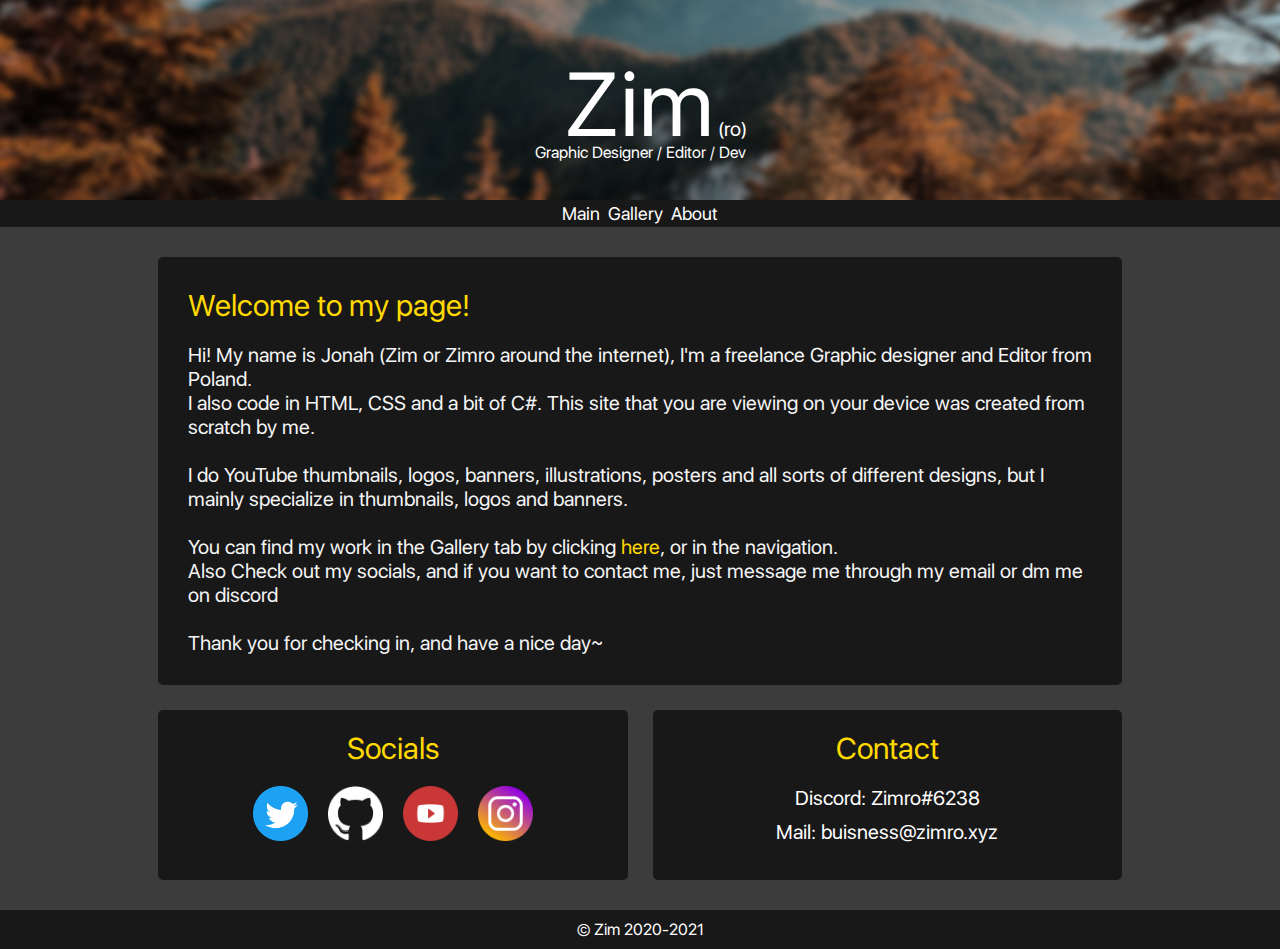
==== commit 0a45f1f7: "organizeing files" ====
--- a/index.html
+++ b/index.html
@@ -10,7 +10,7 @@
         <meta name="viewport" content="width=device-width, initial-scale=1.0">
 
         <link rel="stylesheet" href="style.css">
-        <link rel="stylesheet" href="mainstyle.css">
+        <link rel="stylesheet" href="index.css">
     </head>
 
     <body>
@@ -31,8 +31,8 @@
 
             <div class="NavContainer">
                 <ul>
-                    <li><a href="index.html">Main</a></li>
-                    <li><a href="gallery.html">Gallery</a></li>
+                    <li><a href="/">Main</a></li>
+                    <li><a href="gallery/">Gallery</a></li>
                     <li><a href="about.html">About</a></li>
                 </ul>
             </div>
--- a/style.css
+++ b/style.css
@@ -1,7 +1,7 @@
 @font-face {
     font-family: 'mainfont';
     /* add more font types */
-    src: url('san_francisco\SF UI\SF-UI-Display\SF-UI-Display-Regular.otf') format('opentype');
+    src: url('SF-Regular.otf') format('opentype');
 }
 * {
     margin: 0;
--- a/index.css
+++ b/index.css
@@ -0,0 +1,125 @@
+/* Main Section */
+.ContentContainer {
+    align-self: center;
+    margin: 30px;
+    width: 80%;
+    height: 100%;
+}
+.ContentContainer .AboutMe {
+    font-size: 30px;
+    margin: 30px;
+    margin-top: 0px;
+    margin-bottom: 20px;
+    color: rgb(255, 217, 0);
+}
+.ContentContainer .AboutText {
+    color: whitesmoke;
+    margin-left: 30px;
+    margin-right: 30px;
+    font-size: 20px;
+}
+
+/* About Container */
+.AboutMeContainer {
+    flex: 1;
+    flex-grow: 1;
+
+    margin: 0 30px 0;
+    padding: 30px 0 30px;
+
+    background-color: rgb(24, 24, 24);
+    border-radius: 5px;
+}
+.gallerytextbutton {
+    text-decoration: none;
+    color: rgb(255, 217, 0);
+    cursor: pointer;
+}
+
+.FCC {
+    display: flex;
+    flex-direction: column;
+    min-height: 100%;
+}
+
+/* Socials Section */
+.Socials {
+    flex: 1;
+
+    margin: 0 30px 0;
+    margin-right: 0;
+    height: 170px;
+    
+    background-color: rgb(24, 24, 24);
+    border-radius: 5px;
+}
+.Socials p {
+    text-align: center;
+    font-size: 30px;
+    padding: 20px;
+    color: rgb(255, 217, 0);
+}
+
+.SocialIcons {
+    display: flex;
+    justify-content: center;
+}
+.SocialIcons img {
+    width: 55px;
+    height: 55px;
+    padding-left: 10px;
+    padding-right: 10px;
+
+    transition: 0.1s;
+}
+.SocialIcons img:hover {
+    transform: scale(1.07);
+}
+
+/* Contact Section */
+.Contact {
+    flex: 1;
+
+    margin-left: 25px;
+    margin-right: 30px;
+    height: 170px;
+    
+    background-color: rgb(24, 24, 24);
+    border-radius: 5px;
+}
+.Contact p:first-child {
+    text-align: center;
+    font-size: 30px;
+    padding: 20px;
+    color: rgb(255, 217, 0);
+}
+.Contact p {
+    text-align: center;
+    color: white;
+    font-size: 20px;
+    
+    padding-bottom: 10px;
+}
+
+.FlexContainer {
+    display: flex;
+    flex: 0;
+    flex-grow: 0;
+    margin-top: 25px;
+}
+@media screen and (max-width:900px) {
+    .FlexContainer {
+        display: block;
+        column-count: 1;
+    }
+    .Socials {
+        margin-right: 30px;
+    }
+    .Contact {
+        margin-left: 30px;
+        margin-top: 30px;
+    }
+    .ContentContainer {
+        width: 100%;
+    }
+}